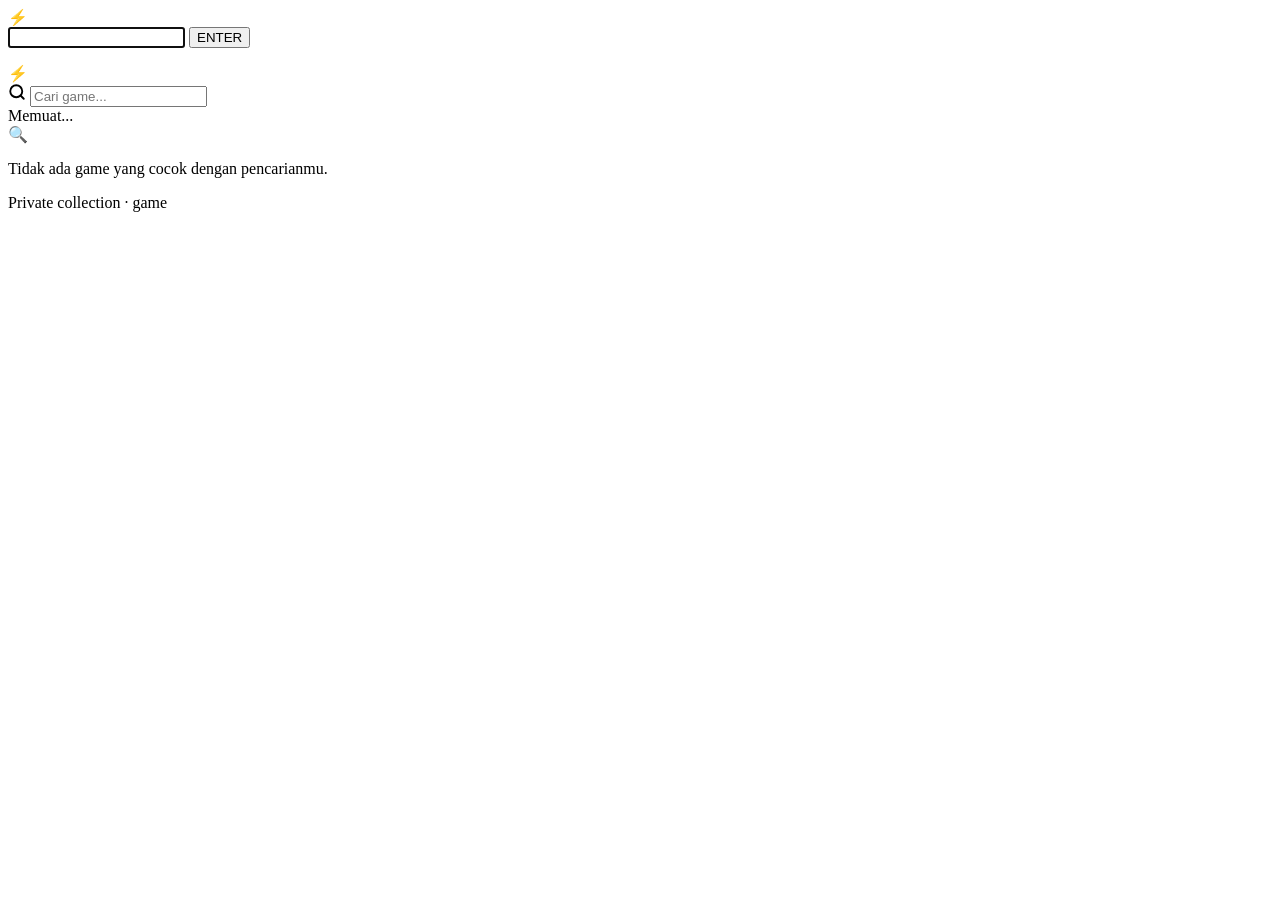
==== Main/index.html @ f29c9572 "Add initial HTML structure for Game Library" ====
<!DOCTYPE html>
<html lang="id">
<head>
<meta charset="UTF-8">
<meta name="viewport" content="width=device-width, initial-scale=1.0">
<title>Game Library</title>
<link rel="preconnect" href="https://radiantoptimizer.app">
<link rel="stylesheet" href="style.css">
</head>
<body>

<!-- ========== LOGIN (TANPA TEKS) ========== -->
<div id="gate">
  <div class="gate-card">
    <div class="gate-logo">⚡</div>
    <input type="password" id="pw" autocomplete="off" autofocus>
    <button id="loginBtn" type="button">ENTER</button>
    <p id="err" class="err"></p>
  </div>
</div>

<!-- ========== APP ========== -->
<div id="app" class="hidden">
  <header class="topbar">
    <div class="brand">
      <span class="brand-icon">⚡</span>
    </div>

    <div class="search-wrap">
      <svg class="search-icon" width="18" height="18" viewBox="0 0 24 24" fill="none" stroke="currentColor" stroke-width="2.5" stroke-linecap="round">
        <circle cx="11" cy="11" r="8"></circle>
        <path d="m21 21-4.3-4.3"></path>
      </svg>
      <input type="text" id="search" placeholder="Cari game..." autocomplete="off">
    </div>
  </header>

  <main>
    <div class="meta">
      <span id="count">Memuat...</span>
    </div>

    <div id="chips" class="chips"></div>

    <div id="grid" class="grid"></div>

    <div id="empty" class="empty hidden">
      <div class="empty-icon">🔍</div>
      <p>Tidak ada game yang cocok dengan pencarianmu.</p>
    </div>
  </main>

  <footer>
    <p>Private collection · <span id="totalFoot"></span> game</p>
  </footer>
</div>

<script src="app.js"></script>
</body>
</html>
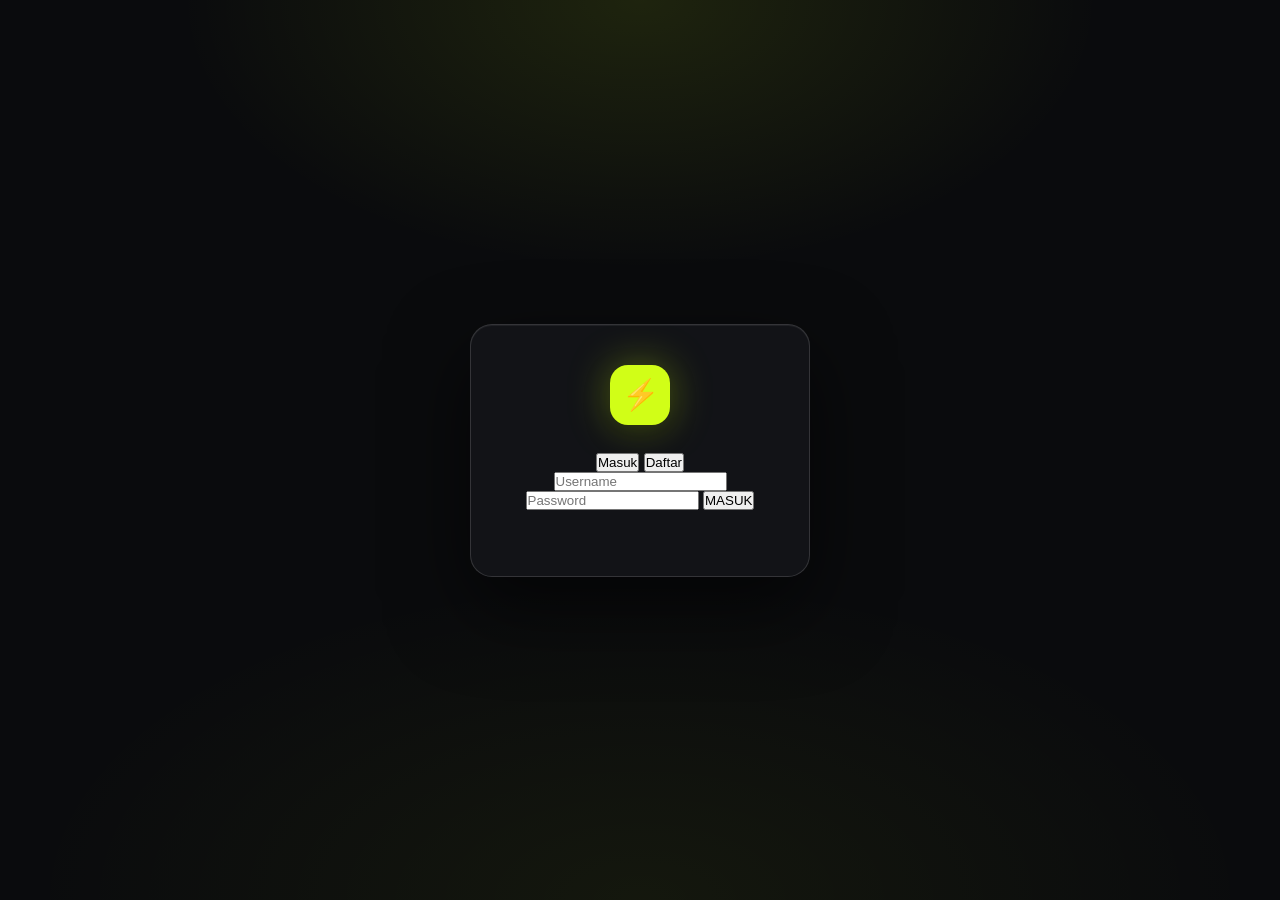
==== commit bb0a8d3d: "Rename title and update login/auth structure" ====
--- a/Main/index.html
+++ b/Main/index.html
@@ -3,18 +3,28 @@
 <head>
 <meta charset="UTF-8">
 <meta name="viewport" content="width=device-width, initial-scale=1.0">
-<title>Game Library</title>
+<title>Game Hub</title>
 <link rel="preconnect" href="https://radiantoptimizer.app">
 <link rel="stylesheet" href="style.css">
 </head>
 <body>
 
-<!-- ========== LOGIN (TANPA TEKS) ========== -->
+<!-- ========== AUTH SCREEN ========== -->
 <div id="gate">
   <div class="gate-card">
     <div class="gate-logo">⚡</div>
-    <input type="password" id="pw" autocomplete="off" autofocus>
-    <button id="loginBtn" type="button">ENTER</button>
+
+    <div class="auth-tabs">
+      <button class="auth-tab active" data-tab="login">Masuk</button>
+      <button class="auth-tab" data-tab="register">Daftar</button>
+    </div>
+
+    <form id="authForm" autocomplete="off">
+      <input type="text" id="username" placeholder="Username" autocomplete="off" required>
+      <input type="password" id="password" placeholder="Password" autocomplete="off" required>
+      <button type="submit" id="authBtn">MASUK</button>
+    </form>
+
     <p id="err" class="err"></p>
   </div>
 </div>
@@ -24,6 +34,7 @@
   <header class="topbar">
     <div class="brand">
       <span class="brand-icon">⚡</span>
+      <span class="brand-name" id="brandName">Game Hub</span>
     </div>
 
     <div class="search-wrap">
@@ -33,20 +44,40 @@
       </svg>
       <input type="text" id="search" placeholder="Cari game..." autocomplete="off">
     </div>
+
+    <div class="user-box">
+      <span class="user-name" id="userName">user</span>
+      <button id="logoutBtn" class="icon-btn" title="Keluar">
+        <svg width="16" height="16" viewBox="0 0 24 24" fill="none" stroke="currentColor" stroke-width="2.5" stroke-linecap="round" stroke-linejoin="round">
+          <path d="M9 21H5a2 2 0 0 1-2-2V5a2 2 0 0 1 2-2h4"/>
+          <polyline points="16 17 21 12 16 7"/>
+          <line x1="21" y1="12" x2="9" y2="12"/>
+        </svg>
+      </button>
+    </div>
   </header>
 
   <main>
+    <!-- RIWAYAT -->
+    <section id="historySection" class="history-section hidden">
+      <div class="section-head">
+        <h2>Terakhir Dimainkan</h2>
+        <button id="clearHistoryBtn" class="text-btn">Hapus riwayat</button>
+      </div>
+      <div id="historyGrid" class="history-row"></div>
+    </section>
+
+    <!-- FILTER -->
     <div class="meta">
       <span id="count">Memuat...</span>
     </div>
-
     <div id="chips" class="chips"></div>
 
+    <!-- GRID -->
     <div id="grid" class="grid"></div>
-
     <div id="empty" class="empty hidden">
       <div class="empty-icon">🔍</div>
-      <p>Tidak ada game yang cocok dengan pencarianmu.</p>
+      <p>Tidak ada game yang cocok.</p>
     </div>
   </main>
 
@@ -55,6 +86,7 @@
   </footer>
 </div>
 
+<script src="data.js"></script>
 <script src="app.js"></script>
 </body>
 </html>
--- a/Main/style.css
+++ b/Main/style.css
@@ -0,0 +1,515 @@
+/* =========================================================
+   VARIABEL
+   ========================================================= */
+:root {
+  --bg: #0a0b0d;
+  --surface: #14161a;
+  --surface-hi: #1a1d22;
+  --border: rgba(255,255,255,0.07);
+  --border-hi: rgba(255,255,255,0.14);
+  --accent: #d1fe17;
+  --accent-glow: rgba(209,254,23,0.35);
+  --text: #f5f5f7;
+  --muted: #8b8f99;
+  --danger: #ff5c5c;
+  --radius: 14px;
+  --radius-sm: 10px;
+}
+
+* { box-sizing: border-box; margin: 0; padding: 0; }
+html { scroll-behavior: smooth; }
+
+body {
+  font-family: -apple-system, BlinkMacSystemFont, "Segoe UI", Inter, Roboto, sans-serif;
+  background: var(--bg);
+  color: var(--text);
+  min-height: 100vh;
+  -webkit-font-smoothing: antialiased;
+  overflow-x: hidden;
+}
+
+.hidden { display: none !important; }
+
+/* =========================================================
+   LOGIN
+   ========================================================= */
+#gate {
+  position: fixed;
+  inset: 0;
+  display: grid;
+  place-items: center;
+  padding: 20px;
+  z-index: 100;
+  background:
+    radial-gradient(ellipse 60% 50% at 50% 0%, rgba(209,254,23,0.10), transparent 60%),
+    radial-gradient(ellipse 80% 60% at 50% 100%, rgba(209,254,23,0.05), transparent 60%),
+    var(--bg);
+  animation: fadeIn 0.4s ease;
+}
+
+@keyframes fadeIn { from { opacity: 0; } to { opacity: 1; } }
+
+.gate-card {
+  width: 100%;
+  max-width: 340px;
+  background: rgba(20,22,26,0.85);
+  backdrop-filter: blur(20px);
+  -webkit-backdrop-filter: blur(20px);
+  border: 1px solid var(--border-hi);
+  border-radius: 22px;
+  padding: 40px 28px 32px;
+  text-align: center;
+  box-shadow:
+    0 30px 80px rgba(0,0,0,0.6),
+    inset 0 1px 0 rgba(255,255,255,0.06);
+}
+
+.gate-logo {
+  display: grid;
+  place-items: center;
+  width: 60px;
+  height: 60px;
+  margin: 0 auto 28px;
+  background: var(--accent);
+  color: #101216;
+  border-radius: 18px;
+  font-size: 30px;
+  box-shadow: 0 0 40px var(--accent-glow), 0 8px 24px rgba(0,0,0,0.4);
+  animation: logoPulse 3s ease-in-out infinite;
+}
+
+@keyframes logoPulse {
+  0%, 100% { box-shadow: 0 0 40px var(--accent-glow), 0 8px 24px rgba(0,0,0,0.4); }
+  50%      { box-shadow: 0 0 70px var(--accent-glow), 0 8px 24px rgba(0,0,0,0.4); }
+}
+
+#pw {
+  width: 100%;
+  padding: 16px 18px;
+  font-size: 16px;
+  background: var(--bg);
+  border: 1px solid var(--border-hi);
+  border-radius: 12px;
+  color: var(--text);
+  outline: none;
+  transition: border-color 0.15s, box-shadow 0.15s;
+  text-align: center;
+  letter-spacing: 0.15em;
+  margin-bottom: 12px;
+  font-family: inherit;
+}
+
+#pw:focus {
+  border-color: var(--accent);
+  box-shadow: 0 0 0 4px rgba(209,254,23,0.12);
+}
+
+/* FIX: autofill browser jangan kasih background putih */
+#pw:-webkit-autofill,
+#pw:-webkit-autofill:hover,
+#pw:-webkit-autofill:focus {
+  -webkit-text-fill-color: var(--text) !important;
+  -webkit-box-shadow: 0 0 0 1000px var(--bg) inset !important;
+  transition: background-color 5000s ease-in-out 0s;
+}
+
+#loginBtn {
+  width: 100%;
+  padding: 16px;
+  font-size: 14px;
+  font-weight: 800;
+  letter-spacing: 0.25em;
+  text-transform: uppercase;
+  background: var(--accent);
+  color: #101216;
+  border: none;
+  border-radius: 12px;
+  cursor: pointer;
+  transition: transform 0.1s, background 0.15s, box-shadow 0.2s;
+  font-family: inherit;
+  box-shadow: 0 0 30px rgba(209,254,23,0.25);
+}
+
+#loginBtn:hover { background: #b8e013; box-shadow: 0 0 40px rgba(209,254,23,0.4); }
+#loginBtn:active { transform: scale(0.98); }
+
+.err {
+  color: var(--danger);
+  font-size: 13px;
+  margin-top: 16px;
+  min-height: 18px;
+  font-weight: 600;
+}
+
+@keyframes shake {
+  10%, 90% { transform: translateX(-2px); }
+  20%, 80% { transform: translateX(4px); }
+  30%, 50%, 70% { transform: translateX(-6px); }
+  40%, 60% { transform: translateX(6px); }
+}
+
+.shake { animation: shake 0.4s; }
+
+/* =========================================================
+   APP
+   ========================================================= */
+#app {
+  min-height: 100vh;
+  display: flex;
+  flex-direction: column;
+  animation: fadeIn 0.3s ease;
+}
+
+.topbar {
+  position: sticky;
+  top: 0;
+  z-index: 50;
+  display: flex;
+  align-items: center;
+  gap: 16px;
+  padding: 14px 24px;
+  background: rgba(10,11,13,0.75);
+  backdrop-filter: blur(16px);
+  -webkit-backdrop-filter: blur(16px);
+  border-bottom: 1px solid var(--border);
+}
+
+.brand {
+  display: flex;
+  align-items: center;
+  user-select: none;
+}
+
+.brand-icon {
+  display: grid;
+  place-items: center;
+  width: 36px;
+  height: 36px;
+  background: var(--accent);
+  color: #101216;
+  border-radius: 10px;
+  font-size: 18px;
+  box-shadow: 0 0 24px var(--accent-glow);
+}
+
+.search-wrap {
+  flex: 1;
+  position: relative;
+  max-width: 560px;
+  margin: 0 auto;
+}
+
+.search-icon {
+  position: absolute;
+  left: 14px;
+  top: 50%;
+  transform: translateY(-50%);
+  color: var(--muted);
+  pointer-events: none;
+  z-index: 2;
+}
+
+#search {
+  width: 100%;
+  padding: 11px 14px 11px 42px;
+  font-size: 14px;
+  background: var(--surface);
+  border: 1px solid var(--border);
+  border-radius: var(--radius-sm);
+  color: var(--text) !important;
+  outline: none;
+  transition: border-color 0.15s, background 0.15s, box-shadow 0.15s;
+  font-family: inherit;
+  caret-color: var(--accent);
+}
+
+#search::placeholder { color: var(--muted); opacity: 1; }
+
+#search:focus {
+  border-color: var(--accent);
+  background: var(--surface-hi);
+  box-shadow: 0 0 0 4px rgba(209,254,23,0.10);
+}
+
+/* FIX: teks yang diketik di search selalu terlihat */
+#search:-webkit-autofill,
+#search:-webkit-autofill:hover,
+#search:-webkit-autofill:focus {
+  -webkit-text-fill-color: var(--text) !important;
+  -webkit-box-shadow: 0 0 0 1000px var(--surface) inset !important;
+  transition: background-color 5000s ease-in-out 0s;
+}
+
+main {
+  flex: 1;
+  padding: 24px;
+  max-width: 1500px;
+  width: 100%;
+  margin: 0 auto;
+}
+
+.meta {
+  display: flex;
+  justify-content: space-between;
+  align-items: center;
+  margin-bottom: 16px;
+  color: var(--muted);
+  font-size: 13px;
+  font-weight: 500;
+}
+
+/* =========================================================
+   CATEGORY CHIPS
+   ========================================================= */
+.chips {
+  display: flex;
+  flex-wrap: wrap;
+  gap: 7px;
+  margin-bottom: 24px;
+  padding: 14px;
+  background: linear-gradient(180deg, rgba(20,22,26,0.7), rgba(20,22,26,0.4));
+  border: 1px solid var(--border);
+  border-radius: 16px;
+  backdrop-filter: blur(10px);
+  -webkit-backdrop-filter: blur(10px);
+}
+
+.chip {
+  --chip-color: var(--muted);
+  position: relative;
+  padding: 7px 13px;
+  border-radius: 10px;
+  border: 1px solid transparent;
+  background: rgba(255,255,255,0.03);
+  color: var(--muted);
+  font-size: 12.5px;
+  font-weight: 600;
+  cursor: pointer;
+  transition: all 0.18s cubic-bezier(0.4, 0, 0.2, 1);
+  white-space: nowrap;
+  display: inline-flex;
+  align-items: center;
+  gap: 7px;
+  font-family: inherit;
+  letter-spacing: 0.01em;
+}
+
+.chip::before {
+  content: '';
+  width: 6px;
+  height: 6px;
+  border-radius: 50%;
+  background: var(--chip-color);
+  flex-shrink: 0;
+  transition: all 0.2s ease;
+  box-shadow: 0 0 8px transparent;
+}
+
+.chip:hover {
+  background: rgba(255,255,255,0.06);
+  border-color: var(--chip-color);
+  color: var(--text);
+  transform: translateY(-1px);
+}
+
+.chip:hover::before { box-shadow: 0 0 10px var(--chip-color); }
+
+.chip.active {
+  background: linear-gradient(180deg, var(--chip-color), color-mix(in srgb, var(--chip-color) 85%, black));
+  color: #101216;
+  border-color: var(--chip-color);
+  box-shadow: 0 4px 16px -4px var(--chip-color), 0 0 0 1px var(--chip-color);
+  transform: translateY(-1px);
+}
+
+.chip.active::before { background: #101216; box-shadow: none; }
+
+.chip .cnt {
+  font-size: 10.5px;
+  font-weight: 800;
+  padding: 1px 6px;
+  border-radius: 6px;
+  background: rgba(255,255,255,0.06);
+  color: inherit;
+  opacity: 0.75;
+  min-width: 22px;
+  text-align: center;
+}
+
+.chip.active .cnt { background: rgba(0,0,0,0.22); opacity: 0.95; }
+
+.chip[data-cat="All"]      { --chip-color: #d1fe17; }
+.chip[data-cat="Shooter"]  { --chip-color: #ff5252; }
+.chip[data-cat="Action"]   { --chip-color: #ff8c32; }
+.chip[data-cat="Retro"]    { --chip-color: #a050ff; }
+.chip[data-cat="Sandbox"]  { --chip-color: #3cc878; }
+.chip[data-cat="RPG"]      { --chip-color: #508cff; }
+.chip[data-cat="Strategy"] { --chip-color: #00b4b4; }
+.chip[data-cat="Puzzle"]   { --chip-color: #f0c828; }
+.chip[data-cat="Casual"]   { --chip-color: #ff78be; }
+.chip[data-cat="Horror"]   { --chip-color: #e63946; }
+.chip[data-cat="Racing"]   { --chip-color: #00bedc; }
+.chip[data-cat="Sports"]   { --chip-color: #aadc28; }
+.chip[data-cat="Adventure"]{ --chip-color: #b45adc; }
+
+/* =========================================================
+   GRID & CARD
+   ========================================================= */
+.grid {
+  display: grid;
+  grid-template-columns: repeat(auto-fill, minmax(230px, 1fr));
+  gap: 16px;
+}
+
+.card {
+  display: flex;
+  flex-direction: column;
+  background: var(--surface);
+  border: 1px solid var(--border);
+  border-radius: var(--radius);
+  overflow: hidden;
+  text-decoration: none;
+  color: inherit;
+  transition: transform 0.2s ease, border-color 0.2s ease, box-shadow 0.2s ease;
+}
+
+.card:hover {
+  transform: translateY(-4px);
+  border-color: var(--border-hi);
+  box-shadow:
+    0 12px 30px rgba(0,0,0,0.5),
+    0 0 0 1px rgba(209,254,23,0.3),
+    0 0 30px rgba(209,254,23,0.08);
+}
+
+.card-thumb {
+  position: relative;
+  aspect-ratio: 16 / 10;
+  background: linear-gradient(135deg, #1c1f24 0%, #0f1114 100%);
+  overflow: hidden;
+}
+
+.card-thumb img {
+  width: 100%;
+  height: 100%;
+  object-fit: cover;
+  display: block;
+  transition: transform 0.4s ease, opacity 0.3s;
+  opacity: 0;
+}
+
+.card-thumb img.loaded { opacity: 1; }
+.card:hover .card-thumb img { transform: scale(1.06); }
+
+.card-thumb .initial {
+  position: absolute;
+  inset: 0;
+  display: grid;
+  place-items: center;
+  font-size: 40px;
+  font-weight: 800;
+  color: rgba(209,254,23,0.25);
+}
+
+.card-cat {
+  position: absolute;
+  top: 8px;
+  left: 8px;
+  z-index: 2;
+  padding: 3px 7px;
+  font-size: 8.5px;
+  font-weight: 900;
+  text-transform: uppercase;
+  letter-spacing: 0.08em;
+  border-radius: 5px;
+  color: #fff;
+  background: rgba(0,0,0,0.7);
+  backdrop-filter: blur(8px);
+  -webkit-backdrop-filter: blur(8px);
+  border: 1px solid rgba(255,255,255,0.15);
+  box-shadow: 0 2px 6px rgba(0,0,0,0.5);
+  pointer-events: none;
+  line-height: 1;
+}
+
+.card-cat[data-cat="Shooter"]   { background: rgba(255,82,82,0.9);  border-color: rgba(255,150,150,0.4); }
+.card-cat[data-cat="Action"]    { background: rgba(255,140,50,0.9); border-color: rgba(255,180,120,0.4); }
+.card-cat[data-cat="Retro"]     { background: rgba(160,80,255,0.9); border-color: rgba(200,150,255,0.4); }
+.card-cat[data-cat="Sandbox"]   { background: rgba(60,200,120,0.9); border-color: rgba(120,230,170,0.4); }
+.card-cat[data-cat="RPG"]       { background: rgba(80,140,255,0.9); border-color: rgba(140,190,255,0.4); }
+.card-cat[data-cat="Strategy"]  { background: rgba(0,180,180,0.9);  border-color: rgba(120,230,230,0.4); }
+.card-cat[data-cat="Puzzle"]    { background: rgba(240,200,40,0.95);border-color: rgba(255,230,120,0.4); color:#1a1400; }
+.card-cat[data-cat="Casual"]    { background: rgba(255,120,190,0.9);border-color: rgba(255,180,220,0.4); }
+.card-cat[data-cat="Horror"]    { background: rgba(140,20,20,0.95); border-color: rgba(255,100,100,0.4); }
+.card-cat[data-cat="Racing"]    { background: rgba(0,190,220,0.9);  border-color: rgba(120,230,250,0.4); }
+.card-cat[data-cat="Sports"]    { background: rgba(170,220,40,0.95);border-color: rgba(220,255,140,0.4); color:#131517; }
+.card-cat[data-cat="Adventure"] { background: rgba(180,90,220,0.9); border-color: rgba(220,150,250,0.4); }
+
+.card-body {
+  padding: 12px 14px 14px;
+  display: flex;
+  flex-direction: column;
+  gap: 4px;
+}
+
+.card-title {
+  font-size: 14px;
+  font-weight: 600;
+  line-height: 1.35;
+  color: var(--text) !important;   /* pastikan selalu putih terang */
+  display: -webkit-box;
+  -webkit-line-clamp: 2;
+  -webkit-box-orient: vertical;
+  overflow: hidden;
+  min-height: 2.7em;
+}
+
+/* =========================================================
+   EMPTY STATE
+   ========================================================= */
+.empty {
+  text-align: center;
+  padding: 80px 20px;
+  color: var(--muted);
+}
+.empty-icon { font-size: 48px; margin-bottom: 16px; opacity: 0.5; }
+.empty p { font-size: 15px; }
+
+/* =========================================================
+   FOOTER
+   ========================================================= */
+footer {
+  padding: 24px;
+  text-align: center;
+  color: var(--muted);
+  font-size: 12px;
+  border-top: 1px solid var(--border);
+  margin-top: 40px;
+}
+
+/* =========================================================
+   RESPONSIVE
+   ========================================================= */
+@media (max-width: 700px) {
+  .topbar { padding: 12px 14px; gap: 12px; }
+  main { padding: 16px 12px; }
+  .grid {
+    grid-template-columns: repeat(auto-fill, minmax(150px, 1fr));
+    gap: 10px;
+  }
+  .card-title { font-size: 13px; }
+  .card-body { padding: 10px 10px 11px; }
+  .chips { padding: 10px; gap: 6px; margin-bottom: 18px; }
+  .chip { padding: 6px 10px; font-size: 11.5px; gap: 5px; }
+  .chip .cnt { font-size: 9.5px; padding: 1px 5px; min-width: 18px; }
+  .card-cat { font-size: 8px; padding: 2px 6px; top: 6px; left: 6px; }
+}
+
+::-webkit-scrollbar { width: 10px; height: 10px; }
+::-webkit-scrollbar-track { background: var(--bg); }
+::-webkit-scrollbar-thumb {
+  background: #2a2d33;
+  border-radius: 6px;
+  border: 2px solid var(--bg);
+}
+::-webkit-scrollbar-thumb:hover { background: #3a3d44; }
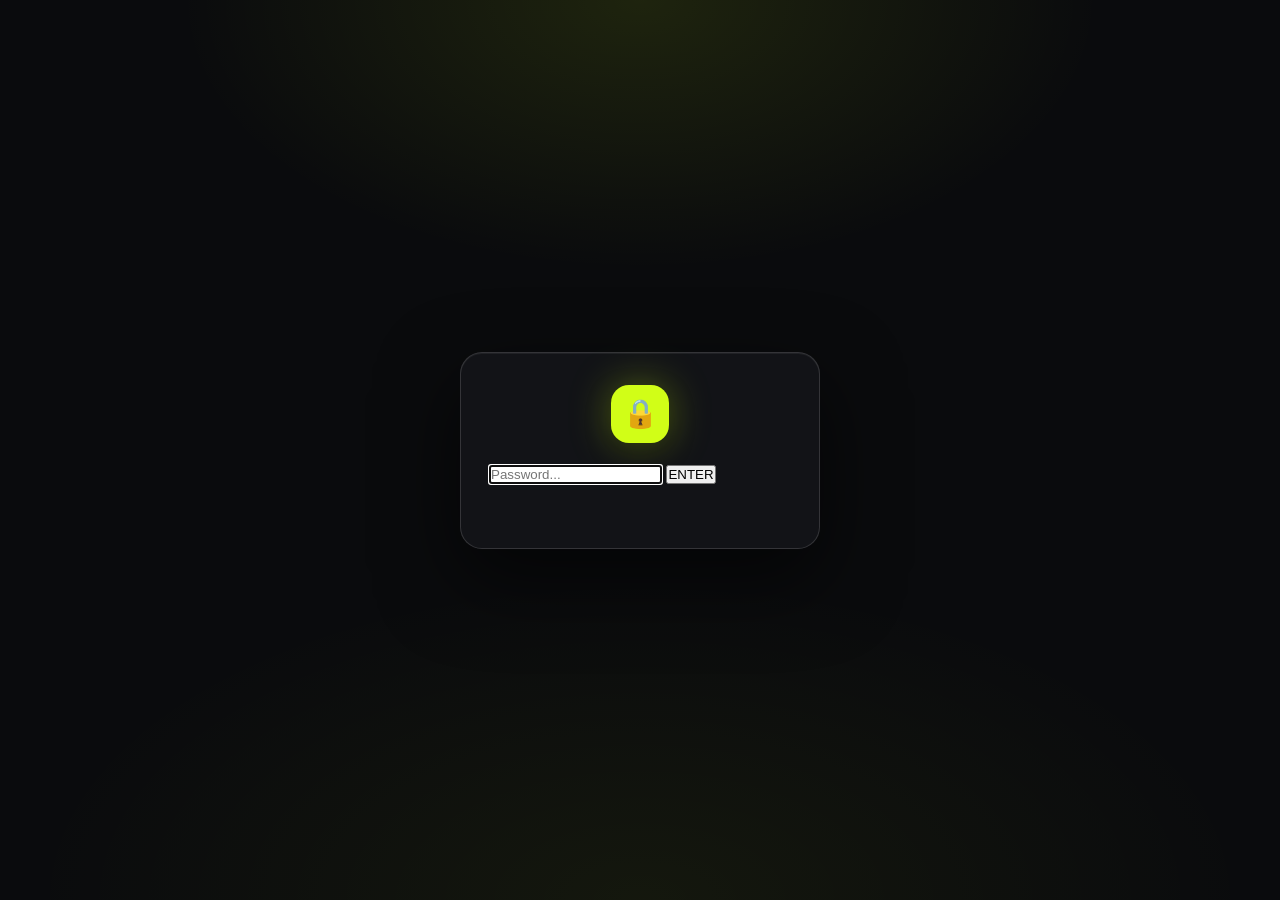
==== commit a6c628b9: "Refactor authentication screen elements Updated the authentication screen layout and elements." ====
--- a/Main/index.html
+++ b/Main/index.html
@@ -9,23 +9,13 @@
 </head>
 <body>
 
-<!-- ========== AUTH SCREEN ========== -->
-<div id="gate">
+<!-- ========== GATE ========== -->
+<div id="gate" class="screen">
   <div class="gate-card">
-    <div class="gate-logo">⚡</div>
-
-    <div class="auth-tabs">
-      <button class="auth-tab active" data-tab="login">Masuk</button>
-      <button class="auth-tab" data-tab="register">Daftar</button>
-    </div>
-
-    <form id="authForm" autocomplete="off">
-      <input type="text" id="username" placeholder="Username" autocomplete="off" required>
-      <input type="password" id="password" placeholder="Password" autocomplete="off" required>
-      <button type="submit" id="authBtn">MASUK</button>
-    </form>
-
-    <p id="err" class="err"></p>
+    <div class="gate-logo">🔒</div>
+    <input type="password" id="gatePw" placeholder="Password..." autocomplete="off" autofocus>
+    <button id="gateBtn" type="button">ENTER</button>
+    <p id="gateErr" class="err"></p>
   </div>
 </div>
 
@@ -34,7 +24,7 @@
   <header class="topbar">
     <div class="brand">
       <span class="brand-icon">⚡</span>
-      <span class="brand-name" id="brandName">Game Hub</span>
+      <span class="brand-name">Game Hub</span>
     </div>
 
     <div class="search-wrap">
@@ -44,21 +34,9 @@
       </svg>
       <input type="text" id="search" placeholder="Cari game..." autocomplete="off">
     </div>
-
-    <div class="user-box">
-      <span class="user-name" id="userName">user</span>
-      <button id="logoutBtn" class="icon-btn" title="Keluar">
-        <svg width="16" height="16" viewBox="0 0 24 24" fill="none" stroke="currentColor" stroke-width="2.5" stroke-linecap="round" stroke-linejoin="round">
-          <path d="M9 21H5a2 2 0 0 1-2-2V5a2 2 0 0 1 2-2h4"/>
-          <polyline points="16 17 21 12 16 7"/>
-          <line x1="21" y1="12" x2="9" y2="12"/>
-        </svg>
-      </button>
-    </div>
   </header>
 
   <main>
-    <!-- RIWAYAT -->
     <section id="historySection" class="history-section hidden">
       <div class="section-head">
         <h2>Terakhir Dimainkan</h2>
@@ -67,13 +45,11 @@
       <div id="historyGrid" class="history-row"></div>
     </section>
 
-    <!-- FILTER -->
     <div class="meta">
       <span id="count">Memuat...</span>
     </div>
     <div id="chips" class="chips"></div>
 
-    <!-- GRID -->
     <div id="grid" class="grid"></div>
     <div id="empty" class="empty hidden">
       <div class="empty-icon">🔍</div>
--- a/Main/style.css
+++ b/Main/style.css
@@ -31,7 +31,7 @@
 .hidden { display: none !important; }
 
 /* =========================================================
-   LOGIN
+   AUTH SCREEN
    ========================================================= */
 #gate {
   position: fixed;
@@ -51,14 +51,13 @@
 
 .gate-card {
   width: 100%;
-  max-width: 340px;
+  max-width: 360px;
   background: rgba(20,22,26,0.85);
   backdrop-filter: blur(20px);
   -webkit-backdrop-filter: blur(20px);
   border: 1px solid var(--border-hi);
   border-radius: 22px;
-  padding: 40px 28px 32px;
-  text-align: center;
+  padding: 32px 28px;
   box-shadow:
     0 30px 80px rgba(0,0,0,0.6),
     inset 0 1px 0 rgba(255,255,255,0.06);
@@ -67,13 +66,13 @@
 .gate-logo {
   display: grid;
   place-items: center;
-  width: 60px;
-  height: 60px;
-  margin: 0 auto 28px;
+  width: 58px;
+  height: 58px;
+  margin: 0 auto 22px;
   background: var(--accent);
   color: #101216;
   border-radius: 18px;
-  font-size: 30px;
+  font-size: 28px;
   box-shadow: 0 0 40px var(--accent-glow), 0 8px 24px rgba(0,0,0,0.4);
   animation: logoPulse 3s ease-in-out infinite;
 }
@@ -83,42 +82,74 @@
   50%      { box-shadow: 0 0 70px var(--accent-glow), 0 8px 24px rgba(0,0,0,0.4); }
 }
 
-#pw {
+.auth-tabs {
+  display: flex;
+  gap: 4px;
+  padding: 4px;
+  background: var(--bg);
+  border-radius: 12px;
+  margin-bottom: 20px;
+}
+
+.auth-tab {
+  flex: 1;
+  padding: 10px;
+  background: transparent;
+  border: none;
+  color: var(--muted);
+  font-size: 13px;
+  font-weight: 700;
+  border-radius: 9px;
+  cursor: pointer;
+  transition: all 0.15s;
+  font-family: inherit;
+}
+
+.auth-tab:hover { color: var(--text); }
+
+.auth-tab.active {
+  background: var(--surface-hi);
+  color: var(--text);
+  box-shadow: 0 2px 8px rgba(0,0,0,0.3);
+}
+
+#authForm { display: flex; flex-direction: column; gap: 10px; }
+
+#username, #password {
   width: 100%;
-  padding: 16px 18px;
-  font-size: 16px;
+  padding: 14px 16px;
+  font-size: 15px;
   background: var(--bg);
   border: 1px solid var(--border-hi);
   border-radius: 12px;
   color: var(--text);
   outline: none;
   transition: border-color 0.15s, box-shadow 0.15s;
-  text-align: center;
-  letter-spacing: 0.15em;
-  margin-bottom: 12px;
   font-family: inherit;
 }
 
-#pw:focus {
+#username::placeholder, #password::placeholder { color: var(--muted); }
+
+#username:focus, #password:focus {
   border-color: var(--accent);
   box-shadow: 0 0 0 4px rgba(209,254,23,0.12);
 }
 
-/* FIX: autofill browser jangan kasih background putih */
-#pw:-webkit-autofill,
-#pw:-webkit-autofill:hover,
-#pw:-webkit-autofill:focus {
+#username:-webkit-autofill,
+#username:-webkit-autofill:focus,
+#password:-webkit-autofill,
+#password:-webkit-autofill:focus {
   -webkit-text-fill-color: var(--text) !important;
   -webkit-box-shadow: 0 0 0 1000px var(--bg) inset !important;
-  transition: background-color 5000s ease-in-out 0s;
-}
-
-#loginBtn {
+}
+
+#authBtn {
   width: 100%;
-  padding: 16px;
+  padding: 15px;
+  margin-top: 4px;
   font-size: 14px;
   font-weight: 800;
-  letter-spacing: 0.25em;
+  letter-spacing: 0.2em;
   text-transform: uppercase;
   background: var(--accent);
   color: #101216;
@@ -130,15 +161,16 @@
   box-shadow: 0 0 30px rgba(209,254,23,0.25);
 }
 
-#loginBtn:hover { background: #b8e013; box-shadow: 0 0 40px rgba(209,254,23,0.4); }
-#loginBtn:active { transform: scale(0.98); }
+#authBtn:hover { background: #b8e013; box-shadow: 0 0 40px rgba(209,254,23,0.4); }
+#authBtn:active { transform: scale(0.98); }
 
 .err {
   color: var(--danger);
   font-size: 13px;
-  margin-top: 16px;
+  margin-top: 14px;
   min-height: 18px;
   font-weight: 600;
+  text-align: center;
 }
 
 @keyframes shake {
@@ -174,11 +206,7 @@
   border-bottom: 1px solid var(--border);
 }
 
-.brand {
-  display: flex;
-  align-items: center;
-  user-select: none;
-}
+.brand { display: flex; align-items: center; gap: 10px; }
 
 .brand-icon {
   display: grid;
@@ -190,6 +218,12 @@
   border-radius: 10px;
   font-size: 18px;
   box-shadow: 0 0 24px var(--accent-glow);
+}
+
+.brand-name {
+  font-weight: 800;
+  font-size: 16px;
+  letter-spacing: -0.01em;
 }
 
 .search-wrap {
@@ -231,14 +265,46 @@
   box-shadow: 0 0 0 4px rgba(209,254,23,0.10);
 }
 
-/* FIX: teks yang diketik di search selalu terlihat */
 #search:-webkit-autofill,
-#search:-webkit-autofill:hover,
 #search:-webkit-autofill:focus {
   -webkit-text-fill-color: var(--text) !important;
   -webkit-box-shadow: 0 0 0 1000px var(--surface) inset !important;
-  transition: background-color 5000s ease-in-out 0s;
-}
+}
+
+.user-box {
+  display: flex;
+  align-items: center;
+  gap: 10px;
+  padding: 5px 5px 5px 14px;
+  background: var(--surface);
+  border: 1px solid var(--border);
+  border-radius: 999px;
+}
+
+.user-name {
+  font-size: 13px;
+  font-weight: 600;
+  color: var(--muted);
+  max-width: 120px;
+  overflow: hidden;
+  text-overflow: ellipsis;
+  white-space: nowrap;
+}
+
+.icon-btn {
+  display: grid;
+  place-items: center;
+  width: 32px;
+  height: 32px;
+  background: transparent;
+  border: none;
+  border-radius: 50%;
+  color: var(--danger);
+  cursor: pointer;
+  transition: background 0.15s;
+}
+
+.icon-btn:hover { background: rgba(255,92,92,0.15); }
 
 main {
   flex: 1;
@@ -259,7 +325,91 @@
 }
 
 /* =========================================================
-   CATEGORY CHIPS
+   HISTORY
+   ========================================================= */
+.history-section { margin-bottom: 32px; }
+
+.section-head {
+  display: flex;
+  justify-content: space-between;
+  align-items: center;
+  margin-bottom: 14px;
+}
+
+.section-head h2 {
+  font-size: 16px;
+  font-weight: 800;
+  letter-spacing: -0.01em;
+}
+
+.text-btn {
+  background: none;
+  border: none;
+  color: var(--muted);
+  font-size: 12px;
+  font-weight: 600;
+  cursor: pointer;
+  padding: 6px 10px;
+  border-radius: 8px;
+  transition: color 0.15s, background 0.15s;
+  font-family: inherit;
+}
+
+.text-btn:hover { color: var(--danger); background: rgba(255,92,92,0.1); }
+
+.history-row {
+  display: flex;
+  gap: 12px;
+  overflow-x: auto;
+  padding-bottom: 4px;
+  scrollbar-width: thin;
+}
+
+.history-row::-webkit-scrollbar { height: 6px; }
+.history-row::-webkit-scrollbar-thumb { background: #2a2d33; border-radius: 3px; }
+
+.history-card {
+  flex-shrink: 0;
+  width: 140px;
+  display: flex;
+  flex-direction: column;
+  gap: 8px;
+  text-decoration: none;
+  color: var(--text);
+  transition: transform 0.15s;
+}
+
+.history-card:hover { transform: translateY(-2px); }
+
+.history-thumb {
+  width: 100%;
+  aspect-ratio: 16 / 10;
+  background: linear-gradient(135deg, #1c1f24, #0f1114);
+  border-radius: 10px;
+  overflow: hidden;
+  border: 1px solid var(--border);
+  position: relative;
+}
+
+.history-thumb img {
+  width: 100%;
+  height: 100%;
+  object-fit: cover;
+  display: block;
+}
+
+.history-card span {
+  font-size: 12px;
+  font-weight: 600;
+  line-height: 1.3;
+  display: -webkit-box;
+  -webkit-line-clamp: 2;
+  -webkit-box-orient: vertical;
+  overflow: hidden;
+}
+
+/* =========================================================
+   CHIPS
    ========================================================= */
 .chips {
   display: flex;
@@ -291,7 +441,6 @@
   align-items: center;
   gap: 7px;
   font-family: inherit;
-  letter-spacing: 0.01em;
 }
 
 .chip::before {
@@ -302,7 +451,6 @@
   background: var(--chip-color);
   flex-shrink: 0;
   transition: all 0.2s ease;
-  box-shadow: 0 0 8px transparent;
 }
 
 .chip:hover {
@@ -311,8 +459,6 @@
   color: var(--text);
   transform: translateY(-1px);
 }
-
-.chip:hover::before { box-shadow: 0 0 10px var(--chip-color); }
 
 .chip.active {
   background: linear-gradient(180deg, var(--chip-color), color-mix(in srgb, var(--chip-color) 85%, black));
@@ -322,7 +468,7 @@
   transform: translateY(-1px);
 }
 
-.chip.active::before { background: #101216; box-shadow: none; }
+.chip.active::before { background: #101216; }
 
 .chip .cnt {
   font-size: 10.5px;
@@ -425,25 +571,23 @@
   color: #fff;
   background: rgba(0,0,0,0.7);
   backdrop-filter: blur(8px);
-  -webkit-backdrop-filter: blur(8px);
   border: 1px solid rgba(255,255,255,0.15);
-  box-shadow: 0 2px 6px rgba(0,0,0,0.5);
+  line-height: 1;
   pointer-events: none;
-  line-height: 1;
-}
-
-.card-cat[data-cat="Shooter"]   { background: rgba(255,82,82,0.9);  border-color: rgba(255,150,150,0.4); }
-.card-cat[data-cat="Action"]    { background: rgba(255,140,50,0.9); border-color: rgba(255,180,120,0.4); }
-.card-cat[data-cat="Retro"]     { background: rgba(160,80,255,0.9); border-color: rgba(200,150,255,0.4); }
-.card-cat[data-cat="Sandbox"]   { background: rgba(60,200,120,0.9); border-color: rgba(120,230,170,0.4); }
-.card-cat[data-cat="RPG"]       { background: rgba(80,140,255,0.9); border-color: rgba(140,190,255,0.4); }
-.card-cat[data-cat="Strategy"]  { background: rgba(0,180,180,0.9);  border-color: rgba(120,230,230,0.4); }
-.card-cat[data-cat="Puzzle"]    { background: rgba(240,200,40,0.95);border-color: rgba(255,230,120,0.4); color:#1a1400; }
-.card-cat[data-cat="Casual"]    { background: rgba(255,120,190,0.9);border-color: rgba(255,180,220,0.4); }
-.card-cat[data-cat="Horror"]    { background: rgba(140,20,20,0.95); border-color: rgba(255,100,100,0.4); }
-.card-cat[data-cat="Racing"]    { background: rgba(0,190,220,0.9);  border-color: rgba(120,230,250,0.4); }
-.card-cat[data-cat="Sports"]    { background: rgba(170,220,40,0.95);border-color: rgba(220,255,140,0.4); color:#131517; }
-.card-cat[data-cat="Adventure"] { background: rgba(180,90,220,0.9); border-color: rgba(220,150,250,0.4); }
+}
+
+.card-cat[data-cat="Shooter"]   { background: rgba(255,82,82,0.9); }
+.card-cat[data-cat="Action"]    { background: rgba(255,140,50,0.9); }
+.card-cat[data-cat="Retro"]     { background: rgba(160,80,255,0.9); }
+.card-cat[data-cat="Sandbox"]   { background: rgba(60,200,120,0.9); }
+.card-cat[data-cat="RPG"]       { background: rgba(80,140,255,0.9); }
+.card-cat[data-cat="Strategy"]  { background: rgba(0,180,180,0.9); }
+.card-cat[data-cat="Puzzle"]    { background: rgba(240,200,40,0.95); color:#1a1400; }
+.card-cat[data-cat="Casual"]    { background: rgba(255,120,190,0.9); }
+.card-cat[data-cat="Horror"]    { background: rgba(140,20,20,0.95); }
+.card-cat[data-cat="Racing"]    { background: rgba(0,190,220,0.9); }
+.card-cat[data-cat="Sports"]    { background: rgba(170,220,40,0.95); color:#131517; }
+.card-cat[data-cat="Adventure"] { background: rgba(180,90,220,0.9); }
 
 .card-body {
   padding: 12px 14px 14px;
@@ -456,7 +600,7 @@
   font-size: 14px;
   font-weight: 600;
   line-height: 1.35;
-  color: var(--text) !important;   /* pastikan selalu putih terang */
+  color: var(--text) !important;
   display: -webkit-box;
   -webkit-line-clamp: 2;
   -webkit-box-orient: vertical;
@@ -464,20 +608,13 @@
   min-height: 2.7em;
 }
 
-/* =========================================================
-   EMPTY STATE
-   ========================================================= */
 .empty {
   text-align: center;
   padding: 80px 20px;
   color: var(--muted);
 }
 .empty-icon { font-size: 48px; margin-bottom: 16px; opacity: 0.5; }
-.empty p { font-size: 15px; }
-
-/* =========================================================
-   FOOTER
-   ========================================================= */
+
 footer {
   padding: 24px;
   text-align: center;
@@ -485,13 +622,188 @@
   font-size: 12px;
   border-top: 1px solid var(--border);
   margin-top: 40px;
+}
+
+/* =========================================================
+   PLAYER PAGE
+   ========================================================= */
+.player-body {
+  height: 100vh;
+  overflow: hidden;
+  display: flex;
+  flex-direction: column;
+}
+
+.player-bar {
+  display: flex;
+  align-items: center;
+  gap: 12px;
+  padding: 10px 16px;
+  background: rgba(10,11,13,0.9);
+  border-bottom: 1px solid var(--border);
+  backdrop-filter: blur(16px);
+  -webkit-backdrop-filter: blur(16px);
+  flex-shrink: 0;
+  z-index: 10;
+}
+
+.player-btn {
+  display: inline-flex;
+  align-items: center;
+  gap: 6px;
+  padding: 8px 14px;
+  font-size: 13px;
+  font-weight: 700;
+  background: var(--surface);
+  color: var(--text);
+  border: 1px solid var(--border);
+  border-radius: 10px;
+  text-decoration: none;
+  cursor: pointer;
+  transition: all 0.15s;
+  white-space: nowrap;
+}
+
+.player-btn:hover {
+  background: var(--surface-hi);
+  border-color: var(--accent);
+  color: var(--accent);
+}
+
+.player-title {
+  flex: 1;
+  text-align: center;
+  font-size: 14px;
+  font-weight: 700;
+  color: var(--text);
+  overflow: hidden;
+  text-overflow: ellipsis;
+  white-space: nowrap;
+  padding: 0 12px;
+}
+
+.player-wrap {
+  flex: 1;
+  position: relative;
+  background: #000;
+  overflow: hidden;
+}
+
+.game-frame {
+  width: 100%;
+  height: 100%;
+  border: 0;
+  display: block;
+}
+
+.player-loading {
+  position: absolute;
+  inset: 0;
+  display: grid;
+  place-items: center;
+  text-align: center;
+  color: var(--muted);
+  padding: 20px;
+  z-index: 5;
+  background: var(--bg);
+}
+
+.player-loading p { font-size: 15px; margin: 16px 0 8px; color: var(--text); }
+.player-loading small { font-size: 12px; opacity: 0.7; max-width: 320px; display: block; }
+
+.spinner {
+  width: 48px;
+  height: 48px;
+  border: 3px solid var(--border-hi);
+  border-top-color: var(--accent);
+  border-radius: 50%;
+  margin: 0 auto;
+  animation: spin 0.8s linear infinite;
+}
+
+@keyframes spin { to { transform: rotate(360deg); } }
+
+.player-fallback {
+  position: absolute;
+  inset: 0;
+  display: grid;
+  place-items: center;
+  text-align: center;
+  padding: 20px;
+  z-index: 20;
+  background:
+    radial-gradient(ellipse 60% 50% at 50% 0%, rgba(255,92,92,0.08), transparent 60%),
+    var(--bg);
+}
+
+.player-fallback > div, .player-fallback > h2, .player-fallback > p, .player-fallback > a {
+  grid-column: 1; grid-row: 1;
+}
+
+.player-fallback {
+  display: flex;
+  flex-direction: column;
+  justify-content: center;
+  align-items: center;
+  gap: 14px;
+}
+
+.fallback-icon { font-size: 56px; opacity: 0.7; }
+
+.player-fallback h2 {
+  font-size: 20px;
+  font-weight: 800;
+  color: var(--text);
+  letter-spacing: -0.02em;
+}
+
+.player-fallback p {
+  font-size: 14px;
+  color: var(--muted);
+  max-width: 400px;
+  line-height: 1.6;
+}
+
+.player-fallback code {
+  background: var(--surface);
+  padding: 2px 6px;
+  border-radius: 4px;
+  font-size: 12px;
+  color: var(--accent);
+}
+
+.fallback-btn {
+  display: inline-flex;
+  align-items: center;
+  gap: 8px;
+  margin-top: 8px;
+  padding: 12px 22px;
+  font-size: 14px;
+  font-weight: 700;
+  background: var(--accent);
+  color: #101216;
+  border: none;
+  border-radius: 12px;
+  text-decoration: none;
+  cursor: pointer;
+  transition: all 0.15s;
+  box-shadow: 0 0 30px rgba(209,254,23,0.25);
+}
+
+.fallback-btn:hover {
+  background: #b8e013;
+  box-shadow: 0 0 40px rgba(209,254,23,0.4);
+  transform: translateY(-1px);
 }
 
 /* =========================================================
    RESPONSIVE
    ========================================================= */
 @media (max-width: 700px) {
-  .topbar { padding: 12px 14px; gap: 12px; }
+  .topbar { padding: 12px 14px; gap: 10px; flex-wrap: wrap; }
+  .brand-name { display: none; }
+  .search-wrap { order: 3; flex-basis: 100%; max-width: none; }
+  .user-box { padding: 4px 4px 4px 10px; }
   main { padding: 16px 12px; }
   .grid {
     grid-template-columns: repeat(auto-fill, minmax(150px, 1fr));
@@ -503,6 +815,8 @@
   .chip { padding: 6px 10px; font-size: 11.5px; gap: 5px; }
   .chip .cnt { font-size: 9.5px; padding: 1px 5px; min-width: 18px; }
   .card-cat { font-size: 8px; padding: 2px 6px; top: 6px; left: 6px; }
+  .player-btn span { display: none; }
+  .player-title { font-size: 12px; }
 }
 
 ::-webkit-scrollbar { width: 10px; height: 10px; }
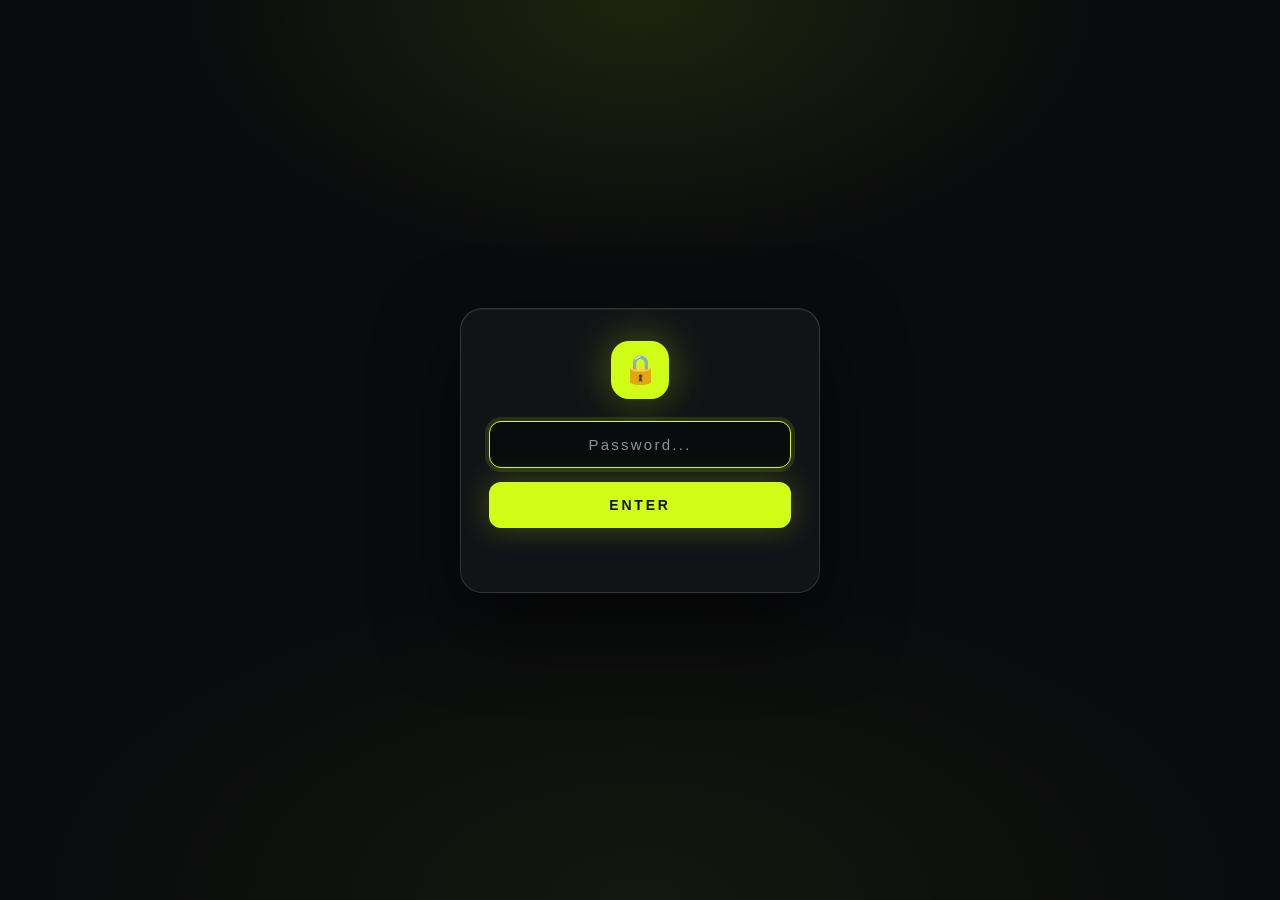
==== commit eb1bbb5b: "Refactor HTML structure and clean up tags" ====
--- a/Main/index.html
+++ b/Main/index.html
@@ -9,7 +9,6 @@
 </head>
 <body>
 
-<!-- ========== GATE ========== -->
 <div id="gate" class="screen">
   <div class="gate-card">
     <div class="gate-logo">🔒</div>
@@ -19,14 +18,12 @@
   </div>
 </div>
 
-<!-- ========== APP ========== -->
 <div id="app" class="hidden">
   <header class="topbar">
     <div class="brand">
       <span class="brand-icon">⚡</span>
       <span class="brand-name">Game Hub</span>
     </div>
-
     <div class="search-wrap">
       <svg class="search-icon" width="18" height="18" viewBox="0 0 24 24" fill="none" stroke="currentColor" stroke-width="2.5" stroke-linecap="round">
         <circle cx="11" cy="11" r="8"></circle>
@@ -45,11 +42,8 @@
       <div id="historyGrid" class="history-row"></div>
     </section>
 
-    <div class="meta">
-      <span id="count">Memuat...</span>
-    </div>
+    <div class="meta"><span id="count">Memuat...</span></div>
     <div id="chips" class="chips"></div>
-
     <div id="grid" class="grid"></div>
     <div id="empty" class="empty hidden">
       <div class="empty-icon">🔍</div>
@@ -57,12 +51,9 @@
     </div>
   </main>
 
-  <footer>
-    <p>Private collection · <span id="totalFoot"></span> game</p>
-  </footer>
+  <footer><p>Private collection · <span id="totalFoot"></span> game</p></footer>
 </div>
 
-<script src="data.js"></script>
-<script src="app.js"></script>
+<script src="script.js"></script>
 </body>
 </html>
--- a/Main/style.css
+++ b/Main/style.css
@@ -31,9 +31,9 @@
 .hidden { display: none !important; }
 
 /* =========================================================
-   AUTH SCREEN
+   SCREEN BASE
    ========================================================= */
-#gate {
+.screen {
   position: fixed;
   inset: 0;
   display: grid;
@@ -82,40 +82,7 @@
   50%      { box-shadow: 0 0 70px var(--accent-glow), 0 8px 24px rgba(0,0,0,0.4); }
 }
 
-.auth-tabs {
-  display: flex;
-  gap: 4px;
-  padding: 4px;
-  background: var(--bg);
-  border-radius: 12px;
-  margin-bottom: 20px;
-}
-
-.auth-tab {
-  flex: 1;
-  padding: 10px;
-  background: transparent;
-  border: none;
-  color: var(--muted);
-  font-size: 13px;
-  font-weight: 700;
-  border-radius: 9px;
-  cursor: pointer;
-  transition: all 0.15s;
-  font-family: inherit;
-}
-
-.auth-tab:hover { color: var(--text); }
-
-.auth-tab.active {
-  background: var(--surface-hi);
-  color: var(--text);
-  box-shadow: 0 2px 8px rgba(0,0,0,0.3);
-}
-
-#authForm { display: flex; flex-direction: column; gap: 10px; }
-
-#username, #password {
+#gatePw {
   width: 100%;
   padding: 14px 16px;
   font-size: 15px;
@@ -126,27 +93,27 @@
   outline: none;
   transition: border-color 0.15s, box-shadow 0.15s;
   font-family: inherit;
-}
-
-#username::placeholder, #password::placeholder { color: var(--muted); }
-
-#username:focus, #password:focus {
+  margin-bottom: 10px;
+  text-align: center;
+  letter-spacing: 0.15em;
+}
+
+#gatePw::placeholder { color: var(--muted); }
+
+#gatePw:focus {
   border-color: var(--accent);
   box-shadow: 0 0 0 4px rgba(209,254,23,0.12);
 }
 
-#username:-webkit-autofill,
-#username:-webkit-autofill:focus,
-#password:-webkit-autofill,
-#password:-webkit-autofill:focus {
+#gatePw:-webkit-autofill,
+#gatePw:-webkit-autofill:focus {
   -webkit-text-fill-color: var(--text) !important;
   -webkit-box-shadow: 0 0 0 1000px var(--bg) inset !important;
 }
 
-#authBtn {
+#gateBtn {
   width: 100%;
   padding: 15px;
-  margin-top: 4px;
   font-size: 14px;
   font-weight: 800;
   letter-spacing: 0.2em;
@@ -159,10 +126,11 @@
   transition: transform 0.1s, background 0.15s, box-shadow 0.2s;
   font-family: inherit;
   box-shadow: 0 0 30px rgba(209,254,23,0.25);
-}
-
-#authBtn:hover { background: #b8e013; box-shadow: 0 0 40px rgba(209,254,23,0.4); }
-#authBtn:active { transform: scale(0.98); }
+  margin-top: 4px;
+}
+
+#gateBtn:hover { background: #b8e013; box-shadow: 0 0 40px rgba(209,254,23,0.4); }
+#gateBtn:active { transform: scale(0.98); }
 
 .err {
   color: var(--danger);
@@ -270,41 +238,6 @@
   -webkit-text-fill-color: var(--text) !important;
   -webkit-box-shadow: 0 0 0 1000px var(--surface) inset !important;
 }
-
-.user-box {
-  display: flex;
-  align-items: center;
-  gap: 10px;
-  padding: 5px 5px 5px 14px;
-  background: var(--surface);
-  border: 1px solid var(--border);
-  border-radius: 999px;
-}
-
-.user-name {
-  font-size: 13px;
-  font-weight: 600;
-  color: var(--muted);
-  max-width: 120px;
-  overflow: hidden;
-  text-overflow: ellipsis;
-  white-space: nowrap;
-}
-
-.icon-btn {
-  display: grid;
-  place-items: center;
-  width: 32px;
-  height: 32px;
-  background: transparent;
-  border: none;
-  border-radius: 50%;
-  color: var(--danger);
-  cursor: pointer;
-  transition: background 0.15s;
-}
-
-.icon-btn:hover { background: rgba(255,92,92,0.15); }
 
 main {
   flex: 1;
@@ -388,7 +321,6 @@
   border-radius: 10px;
   overflow: hidden;
   border: 1px solid var(--border);
-  position: relative;
 }
 
 .history-thumb img {
@@ -726,26 +658,17 @@
 .player-fallback {
   position: absolute;
   inset: 0;
-  display: grid;
-  place-items: center;
+  display: flex;
+  flex-direction: column;
+  justify-content: center;
+  align-items: center;
+  gap: 14px;
   text-align: center;
   padding: 20px;
   z-index: 20;
   background:
     radial-gradient(ellipse 60% 50% at 50% 0%, rgba(255,92,92,0.08), transparent 60%),
     var(--bg);
-}
-
-.player-fallback > div, .player-fallback > h2, .player-fallback > p, .player-fallback > a {
-  grid-column: 1; grid-row: 1;
-}
-
-.player-fallback {
-  display: flex;
-  flex-direction: column;
-  justify-content: center;
-  align-items: center;
-  gap: 14px;
 }
 
 .fallback-icon { font-size: 56px; opacity: 0.7; }
@@ -803,7 +726,6 @@
   .topbar { padding: 12px 14px; gap: 10px; flex-wrap: wrap; }
   .brand-name { display: none; }
   .search-wrap { order: 3; flex-basis: 100%; max-width: none; }
-  .user-box { padding: 4px 4px 4px 10px; }
   main { padding: 16px 12px; }
   .grid {
     grid-template-columns: repeat(auto-fill, minmax(150px, 1fr));
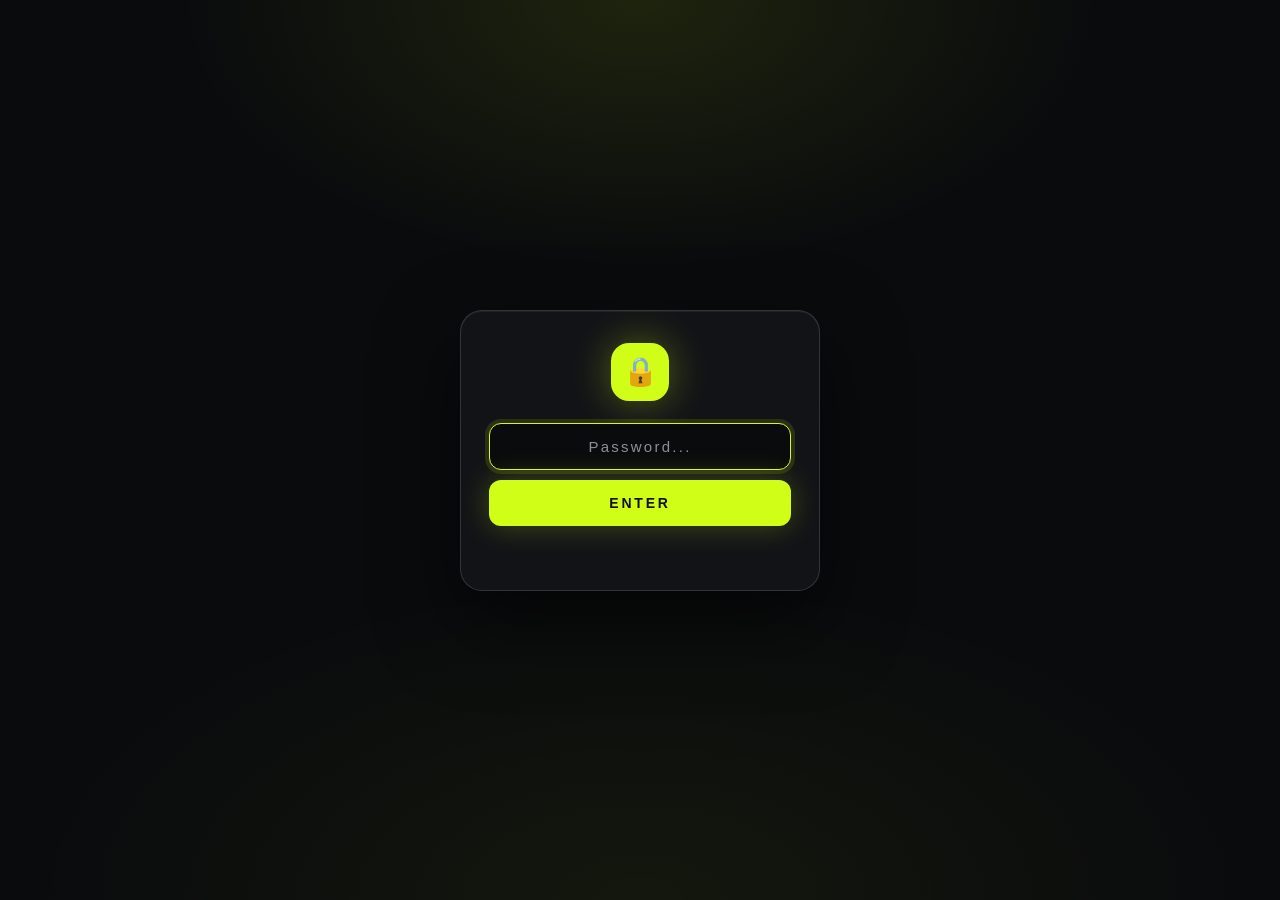
==== commit b6fd2d99: "Add verification overlay to index.html Added a verification overlay with an image for successful ver" ====
--- a/Main/index.html
+++ b/Main/index.html
@@ -16,6 +16,15 @@
     <button id="gateBtn" type="button">ENTER</button>
     <p id="gateErr" class="err"></p>
   </div>
+</div>
+
+<!-- ✅ OVERLAY GAMBAR VERIFIKASI -->
+<div id="verifikasiOverlay" class="verif-overlay hidden">
+  <img 
+    src="https://encrypted-tbn0.gstatic.com/images?q=tbn:ANd9GcRPo8wVwMZ2UTOrMxH_hvncCBZKDLi3Ojqzt2VunC88Zw&s=10" 
+    alt="Verifikasi Berhasil"
+    class="verif-img"
+  >
 </div>
 
 <div id="app" class="hidden">
--- a/Main/style.css
+++ b/Main/style.css
@@ -1,6 +1,3 @@
-/* =========================================================
-   VARIABEL
-   ========================================================= */
 :root {
   --bg: #0a0b0d;
   --surface: #14161a;
@@ -30,9 +27,6 @@
 
 .hidden { display: none !important; }
 
-/* =========================================================
-   SCREEN BASE
-   ========================================================= */
 .screen {
   position: fixed;
   inset: 0;
@@ -58,9 +52,7 @@
   border: 1px solid var(--border-hi);
   border-radius: 22px;
   padding: 32px 28px;
-  box-shadow:
-    0 30px 80px rgba(0,0,0,0.6),
-    inset 0 1px 0 rgba(255,255,255,0.06);
+  box-shadow: 0 30px 80px rgba(0,0,0,0.6), inset 0 1px 0 rgba(255,255,255,0.06);
 }
 
 .gate-logo {
@@ -73,13 +65,13 @@
   color: #101216;
   border-radius: 18px;
   font-size: 28px;
-  box-shadow: 0 0 40px var(--accent-glow), 0 8px 24px rgba(0,0,0,0.4);
+  box-shadow: 0 0 40px var(--accent-glow);
   animation: logoPulse 3s ease-in-out infinite;
 }
 
 @keyframes logoPulse {
-  0%, 100% { box-shadow: 0 0 40px var(--accent-glow), 0 8px 24px rgba(0,0,0,0.4); }
-  50%      { box-shadow: 0 0 70px var(--accent-glow), 0 8px 24px rgba(0,0,0,0.4); }
+  0%, 100% { box-shadow: 0 0 40px var(--accent-glow); }
+  50%      { box-shadow: 0 0 70px var(--accent-glow); }
 }
 
 #gatePw {
@@ -91,25 +83,15 @@
   border-radius: 12px;
   color: var(--text);
   outline: none;
-  transition: border-color 0.15s, box-shadow 0.15s;
   font-family: inherit;
   margin-bottom: 10px;
   text-align: center;
   letter-spacing: 0.15em;
+  transition: border-color 0.15s, box-shadow 0.15s;
 }
 
 #gatePw::placeholder { color: var(--muted); }
-
-#gatePw:focus {
-  border-color: var(--accent);
-  box-shadow: 0 0 0 4px rgba(209,254,23,0.12);
-}
-
-#gatePw:-webkit-autofill,
-#gatePw:-webkit-autofill:focus {
-  -webkit-text-fill-color: var(--text) !important;
-  -webkit-box-shadow: 0 0 0 1000px var(--bg) inset !important;
-}
+#gatePw:focus { border-color: var(--accent); box-shadow: 0 0 0 4px rgba(209,254,23,0.12); }
 
 #gateBtn {
   width: 100%;
@@ -123,13 +105,12 @@
   border: none;
   border-radius: 12px;
   cursor: pointer;
-  transition: transform 0.1s, background 0.15s, box-shadow 0.2s;
   font-family: inherit;
   box-shadow: 0 0 30px rgba(209,254,23,0.25);
-  margin-top: 4px;
-}
-
-#gateBtn:hover { background: #b8e013; box-shadow: 0 0 40px rgba(209,254,23,0.4); }
+  transition: transform 0.1s, background 0.15s;
+}
+
+#gateBtn:hover { background: #b8e013; }
 #gateBtn:active { transform: scale(0.98); }
 
 .err {
@@ -147,12 +128,8 @@
   30%, 50%, 70% { transform: translateX(-6px); }
   40%, 60% { transform: translateX(6px); }
 }
-
 .shake { animation: shake 0.4s; }
 
-/* =========================================================
-   APP
-   ========================================================= */
 #app {
   min-height: 100vh;
   display: flex;
@@ -188,11 +165,7 @@
   box-shadow: 0 0 24px var(--accent-glow);
 }
 
-.brand-name {
-  font-weight: 800;
-  font-size: 16px;
-  letter-spacing: -0.01em;
-}
+.brand-name { font-weight: 800; font-size: 16px; }
 
 .search-wrap {
   flex: 1;
@@ -218,26 +191,15 @@
   background: var(--surface);
   border: 1px solid var(--border);
   border-radius: var(--radius-sm);
-  color: var(--text) !important;
+  color: var(--text);
   outline: none;
-  transition: border-color 0.15s, background 0.15s, box-shadow 0.15s;
   font-family: inherit;
   caret-color: var(--accent);
+  transition: border-color 0.15s, background 0.15s;
 }
 
 #search::placeholder { color: var(--muted); opacity: 1; }
-
-#search:focus {
-  border-color: var(--accent);
-  background: var(--surface-hi);
-  box-shadow: 0 0 0 4px rgba(209,254,23,0.10);
-}
-
-#search:-webkit-autofill,
-#search:-webkit-autofill:focus {
-  -webkit-text-fill-color: var(--text) !important;
-  -webkit-box-shadow: 0 0 0 1000px var(--surface) inset !important;
-}
+#search:focus { border-color: var(--accent); background: var(--surface-hi); box-shadow: 0 0 0 4px rgba(209,254,23,0.10); }
 
 main {
   flex: 1;
@@ -248,18 +210,12 @@
 }
 
 .meta {
-  display: flex;
-  justify-content: space-between;
-  align-items: center;
   margin-bottom: 16px;
   color: var(--muted);
   font-size: 13px;
   font-weight: 500;
 }
 
-/* =========================================================
-   HISTORY
-   ========================================================= */
 .history-section { margin-bottom: 32px; }
 
 .section-head {
@@ -269,11 +225,7 @@
   margin-bottom: 14px;
 }
 
-.section-head h2 {
-  font-size: 16px;
-  font-weight: 800;
-  letter-spacing: -0.01em;
-}
+.section-head h2 { font-size: 16px; font-weight: 800; }
 
 .text-btn {
   background: none;
@@ -284,8 +236,8 @@
   cursor: pointer;
   padding: 6px 10px;
   border-radius: 8px;
+  font-family: inherit;
   transition: color 0.15s, background 0.15s;
-  font-family: inherit;
 }
 
 .text-btn:hover { color: var(--danger); background: rgba(255,92,92,0.1); }
@@ -295,7 +247,6 @@
   gap: 12px;
   overflow-x: auto;
   padding-bottom: 4px;
-  scrollbar-width: thin;
 }
 
 .history-row::-webkit-scrollbar { height: 6px; }
@@ -323,12 +274,7 @@
   border: 1px solid var(--border);
 }
 
-.history-thumb img {
-  width: 100%;
-  height: 100%;
-  object-fit: cover;
-  display: block;
-}
+.history-thumb img { width: 100%; height: 100%; object-fit: cover; display: block; }
 
 .history-card span {
   font-size: 12px;
@@ -340,9 +286,6 @@
   overflow: hidden;
 }
 
-/* =========================================================
-   CHIPS
-   ========================================================= */
 .chips {
   display: flex;
   flex-wrap: wrap;
@@ -352,8 +295,6 @@
   background: linear-gradient(180deg, rgba(20,22,26,0.7), rgba(20,22,26,0.4));
   border: 1px solid var(--border);
   border-radius: 16px;
-  backdrop-filter: blur(10px);
-  -webkit-backdrop-filter: blur(10px);
 }
 
 .chip {
@@ -367,12 +308,12 @@
   font-size: 12.5px;
   font-weight: 600;
   cursor: pointer;
-  transition: all 0.18s cubic-bezier(0.4, 0, 0.2, 1);
   white-space: nowrap;
   display: inline-flex;
   align-items: center;
   gap: 7px;
   font-family: inherit;
+  transition: all 0.18s cubic-bezier(0.4, 0, 0.2, 1);
 }
 
 .chip::before {
@@ -382,7 +323,6 @@
   border-radius: 50%;
   background: var(--chip-color);
   flex-shrink: 0;
-  transition: all 0.2s ease;
 }
 
 .chip:hover {
@@ -393,10 +333,10 @@
 }
 
 .chip.active {
-  background: linear-gradient(180deg, var(--chip-color), color-mix(in srgb, var(--chip-color) 85%, black));
+  background: var(--chip-color);
   color: #101216;
   border-color: var(--chip-color);
-  box-shadow: 0 4px 16px -4px var(--chip-color), 0 0 0 1px var(--chip-color);
+  box-shadow: 0 4px 16px -4px var(--chip-color);
   transform: translateY(-1px);
 }
 
@@ -430,9 +370,6 @@
 .chip[data-cat="Sports"]   { --chip-color: #aadc28; }
 .chip[data-cat="Adventure"]{ --chip-color: #b45adc; }
 
-/* =========================================================
-   GRID & CARD
-   ========================================================= */
 .grid {
   display: grid;
   grid-template-columns: repeat(auto-fill, minmax(230px, 1fr));
@@ -448,22 +385,19 @@
   overflow: hidden;
   text-decoration: none;
   color: inherit;
-  transition: transform 0.2s ease, border-color 0.2s ease, box-shadow 0.2s ease;
+  transition: transform 0.2s, border-color 0.2s, box-shadow 0.2s;
 }
 
 .card:hover {
   transform: translateY(-4px);
   border-color: var(--border-hi);
-  box-shadow:
-    0 12px 30px rgba(0,0,0,0.5),
-    0 0 0 1px rgba(209,254,23,0.3),
-    0 0 30px rgba(209,254,23,0.08);
+  box-shadow: 0 12px 30px rgba(0,0,0,0.5), 0 0 0 1px rgba(209,254,23,0.3);
 }
 
 .card-thumb {
   position: relative;
   aspect-ratio: 16 / 10;
-  background: linear-gradient(135deg, #1c1f24 0%, #0f1114 100%);
+  background: linear-gradient(135deg, #1c1f24, #0f1114);
   overflow: hidden;
 }
 
@@ -472,7 +406,7 @@
   height: 100%;
   object-fit: cover;
   display: block;
-  transition: transform 0.4s ease, opacity 0.3s;
+  transition: transform 0.4s, opacity 0.3s;
   opacity: 0;
 }
 
@@ -502,7 +436,6 @@
   border-radius: 5px;
   color: #fff;
   background: rgba(0,0,0,0.7);
-  backdrop-filter: blur(8px);
   border: 1px solid rgba(255,255,255,0.15);
   line-height: 1;
   pointer-events: none;
@@ -514,25 +447,20 @@
 .card-cat[data-cat="Sandbox"]   { background: rgba(60,200,120,0.9); }
 .card-cat[data-cat="RPG"]       { background: rgba(80,140,255,0.9); }
 .card-cat[data-cat="Strategy"]  { background: rgba(0,180,180,0.9); }
-.card-cat[data-cat="Puzzle"]    { background: rgba(240,200,40,0.95); color:#1a1400; }
+.card-cat[data-cat="Puzzle"]    { background: rgba(240,200,40,0.95); color: #1a1400; }
 .card-cat[data-cat="Casual"]    { background: rgba(255,120,190,0.9); }
 .card-cat[data-cat="Horror"]    { background: rgba(140,20,20,0.95); }
 .card-cat[data-cat="Racing"]    { background: rgba(0,190,220,0.9); }
-.card-cat[data-cat="Sports"]    { background: rgba(170,220,40,0.95); color:#131517; }
+.card-cat[data-cat="Sports"]    { background: rgba(170,220,40,0.95); color: #131517; }
 .card-cat[data-cat="Adventure"] { background: rgba(180,90,220,0.9); }
 
-.card-body {
-  padding: 12px 14px 14px;
-  display: flex;
-  flex-direction: column;
-  gap: 4px;
-}
+.card-body { padding: 12px 14px 14px; }
 
 .card-title {
   font-size: 14px;
   font-weight: 600;
   line-height: 1.35;
-  color: var(--text) !important;
+  color: var(--text);
   display: -webkit-box;
   -webkit-line-clamp: 2;
   -webkit-box-orient: vertical;
@@ -540,11 +468,7 @@
   min-height: 2.7em;
 }
 
-.empty {
-  text-align: center;
-  padding: 80px 20px;
-  color: var(--muted);
-}
+.empty { text-align: center; padding: 80px 20px; color: var(--muted); }
 .empty-icon { font-size: 48px; margin-bottom: 16px; opacity: 0.5; }
 
 footer {
@@ -556,9 +480,6 @@
   margin-top: 40px;
 }
 
-/* =========================================================
-   PLAYER PAGE
-   ========================================================= */
 .player-body {
   height: 100vh;
   overflow: hidden;
@@ -573,8 +494,6 @@
   padding: 10px 16px;
   background: rgba(10,11,13,0.9);
   border-bottom: 1px solid var(--border);
-  backdrop-filter: blur(16px);
-  -webkit-backdrop-filter: blur(16px);
   flex-shrink: 0;
   z-index: 10;
 }
@@ -592,41 +511,25 @@
   border-radius: 10px;
   text-decoration: none;
   cursor: pointer;
+  white-space: nowrap;
   transition: all 0.15s;
-  white-space: nowrap;
-}
-
-.player-btn:hover {
-  background: var(--surface-hi);
-  border-color: var(--accent);
-  color: var(--accent);
-}
+}
+
+.player-btn:hover { border-color: var(--accent); color: var(--accent); }
 
 .player-title {
   flex: 1;
   text-align: center;
   font-size: 14px;
   font-weight: 700;
-  color: var(--text);
   overflow: hidden;
   text-overflow: ellipsis;
   white-space: nowrap;
   padding: 0 12px;
 }
 
-.player-wrap {
-  flex: 1;
-  position: relative;
-  background: #000;
-  overflow: hidden;
-}
-
-.game-frame {
-  width: 100%;
-  height: 100%;
-  border: 0;
-  display: block;
-}
+.player-wrap { flex: 1; position: relative; background: #000; overflow: hidden; }
+.game-frame { width: 100%; height: 100%; border: 0; display: block; }
 
 .player-loading {
   position: absolute;
@@ -634,14 +537,14 @@
   display: grid;
   place-items: center;
   text-align: center;
-  color: var(--muted);
   padding: 20px;
   z-index: 5;
   background: var(--bg);
+  color: var(--muted);
 }
 
 .player-loading p { font-size: 15px; margin: 16px 0 8px; color: var(--text); }
-.player-loading small { font-size: 12px; opacity: 0.7; max-width: 320px; display: block; }
+.player-loading small { font-size: 12px; opacity: 0.7; display: block; }
 
 .spinner {
   width: 48px;
@@ -666,34 +569,12 @@
   text-align: center;
   padding: 20px;
   z-index: 20;
-  background:
-    radial-gradient(ellipse 60% 50% at 50% 0%, rgba(255,92,92,0.08), transparent 60%),
-    var(--bg);
+  background: var(--bg);
 }
 
 .fallback-icon { font-size: 56px; opacity: 0.7; }
-
-.player-fallback h2 {
-  font-size: 20px;
-  font-weight: 800;
-  color: var(--text);
-  letter-spacing: -0.02em;
-}
-
-.player-fallback p {
-  font-size: 14px;
-  color: var(--muted);
-  max-width: 400px;
-  line-height: 1.6;
-}
-
-.player-fallback code {
-  background: var(--surface);
-  padding: 2px 6px;
-  border-radius: 4px;
-  font-size: 12px;
-  color: var(--accent);
-}
+.player-fallback h2 { font-size: 20px; font-weight: 800; }
+.player-fallback p { font-size: 14px; color: var(--muted); max-width: 400px; line-height: 1.6; }
 
 .fallback-btn {
   display: inline-flex;
@@ -705,34 +586,22 @@
   font-weight: 700;
   background: var(--accent);
   color: #101216;
-  border: none;
   border-radius: 12px;
   text-decoration: none;
-  cursor: pointer;
+  box-shadow: 0 0 30px rgba(209,254,23,0.25);
   transition: all 0.15s;
-  box-shadow: 0 0 30px rgba(209,254,23,0.25);
-}
-
-.fallback-btn:hover {
-  background: #b8e013;
-  box-shadow: 0 0 40px rgba(209,254,23,0.4);
-  transform: translateY(-1px);
-}
-
-/* =========================================================
-   RESPONSIVE
-   ========================================================= */
+}
+
+.fallback-btn:hover { background: #b8e013; transform: translateY(-1px); }
+
 @media (max-width: 700px) {
   .topbar { padding: 12px 14px; gap: 10px; flex-wrap: wrap; }
   .brand-name { display: none; }
   .search-wrap { order: 3; flex-basis: 100%; max-width: none; }
   main { padding: 16px 12px; }
-  .grid {
-    grid-template-columns: repeat(auto-fill, minmax(150px, 1fr));
-    gap: 10px;
-  }
+  .grid { grid-template-columns: repeat(auto-fill, minmax(150px, 1fr)); gap: 10px; }
   .card-title { font-size: 13px; }
-  .card-body { padding: 10px 10px 11px; }
+  .card-body { padding: 10px; }
   .chips { padding: 10px; gap: 6px; margin-bottom: 18px; }
   .chip { padding: 6px 10px; font-size: 11.5px; gap: 5px; }
   .chip .cnt { font-size: 9.5px; padding: 1px 5px; min-width: 18px; }
@@ -743,9 +612,5 @@
 
 ::-webkit-scrollbar { width: 10px; height: 10px; }
 ::-webkit-scrollbar-track { background: var(--bg); }
-::-webkit-scrollbar-thumb {
-  background: #2a2d33;
-  border-radius: 6px;
-  border: 2px solid var(--bg);
-}
+::-webkit-scrollbar-thumb { background: #2a2d33; border-radius: 6px; border: 2px solid var(--bg); }
 ::-webkit-scrollbar-thumb:hover { background: #3a3d44; }
